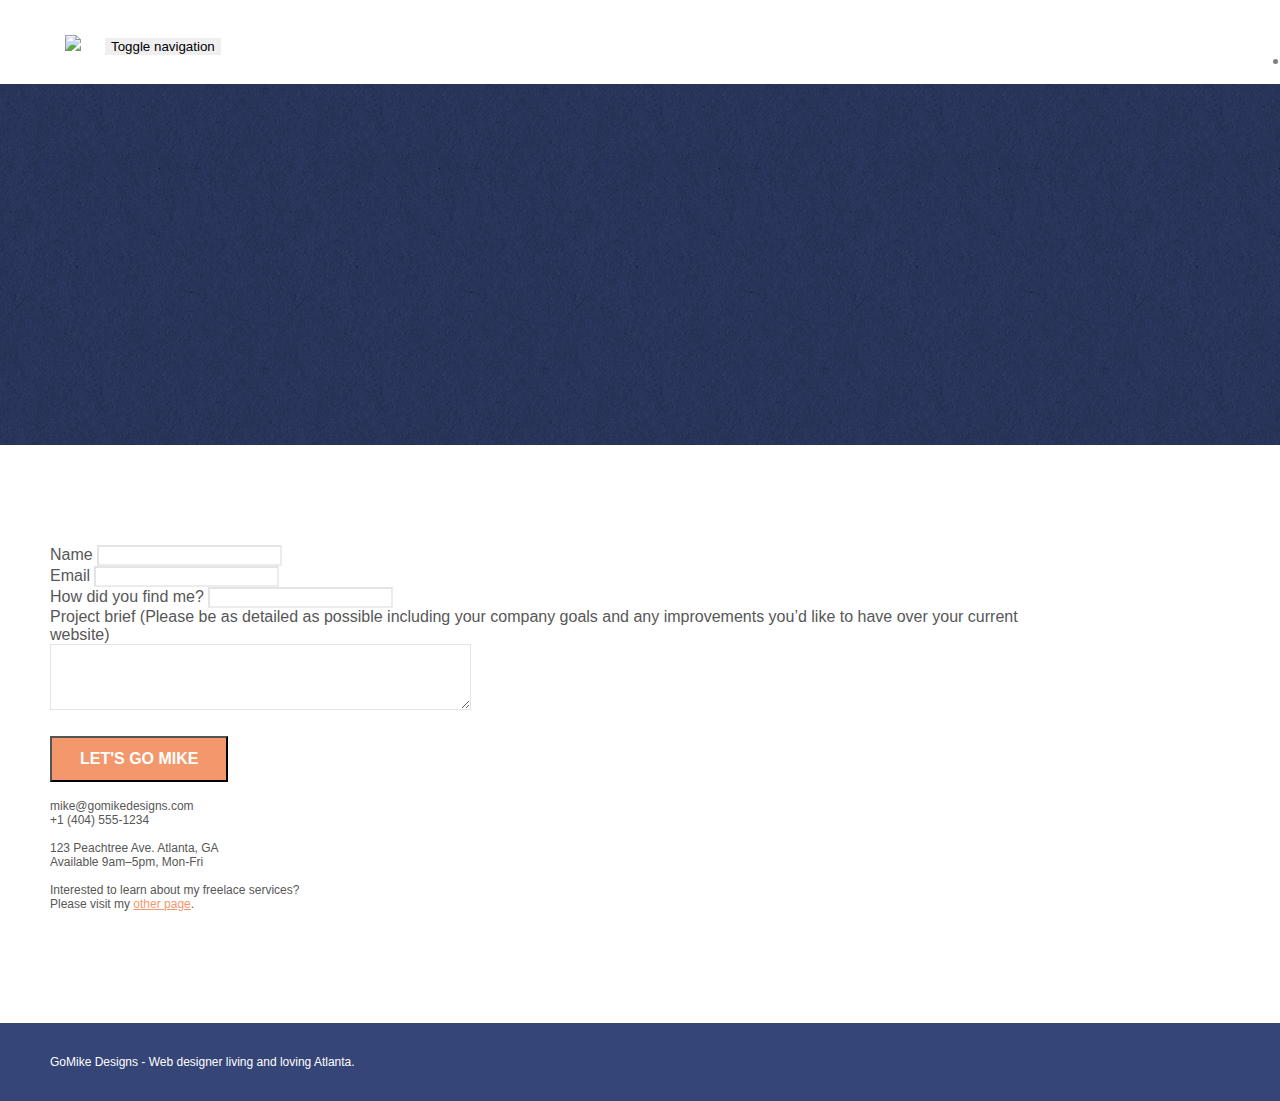
==== page2.html @ 1b025294 "Add files via upload" ====
<!doctype html>
<html lang="Default">
<head>
    <meta charset="utf-8">
    <meta name="keywords" content="">
    <meta name="description" content="">
    <meta name="viewport" content="width=device-width, initial-scale=1.0, viewport-fit=cover">
    <link rel="shortcut icon" type="image/png" href="favicon.jpg">
    
	<link rel="stylesheet" type="text/css" href="./css/bootstrap.min.css">
	<link rel="stylesheet" type="text/css" href="style.css">
	<link rel="stylesheet" type="text/css" href="./css/font-awesome.min.css">
	<link rel="stylesheet" type="text/css" href="./css/et-line.min.css">
	
    
	<script src="./js/jquery-2.1.0.min.js"></script>
	<script src="./js/bootstrap.min.js"></script>
	<script src="./js/blocs.min.js"></script>
	<script src="./js/jqBootstrapValidation.js"></script>
	<script src="./js/formHandler.js"></script>
    <title>page2</title>

    
<!-- Analytics -->
 
<!-- Analytics END -->
    
</head>
<body>
<!-- Main container -->
<div class="page-container">
    
<!-- bloc-0 -->
<div class="bloc bgc-white l-bloc " id="bloc-0">
	<div class="container bloc-sm">
		<nav class="navbar row">
			<div class="navbar-header">
				<a class="navbar-brand" href="index.html"><img src="img/atlanta%20web%20design%20logo.png"  height="40" /></a>
				<button id="nav-toggle" type="button" class="ui-navbar-toggle navbar-toggle" data-toggle="collapse" data-target=".navbar-1">
					<span class="sr-only">Toggle navigation</span><span class="icon-bar"></span><span class="icon-bar"></span><span class="icon-bar"></span>
				</button>
			</div>
			<div class="collapse navbar-collapse navbar-1 special-dropdown-nav">
				<ul class="site-navigation nav navbar-nav">
					<li>
						<a href="index.html">Home</a>
					</li>
					<li>
					</li>
					<li>
						<a href="page2.html">page2</a>
					</li>
				</ul>
			</div>
		</nav>
	</div>
</div>
<!-- bloc-0 END -->

<!-- bloc-6 -->
<div class="bloc bg-dots-bg bg-repeat bgc-dark-slate-blue d-bloc bloc-bg-texture texture-paper" id="bloc-6">
	<div class="container bloc-lg">
		<div class="row">
			<div class="col-sm-12">
				<p class="text-center hero-bloc-text tc-white">
					Let&rsquo;s talk web design!
				</p>
				<p class="text-center mg-lg tc-white tight-width-whitespace">
					I&rsquo;m super excited that you want to work together.<br>Please fill in the form below or get in touch so I can learn about your project <br>and we can setup time to &nbsp;talk websites and Atlanta city love.
				</p>
			</div>
		</div>
	</div>
</div>
<!-- bloc-6 END -->

<!-- bloc-7 -->
<div class="bloc bgc-white l-bloc" id="bloc-7">
	<div class="container bloc-lg">
		<div class="row">
			<div class="col-sm-6">
				<form id="form_1" novalidate success-msg="Your message has been sent." fail-msg="Sorry it seems that our mail server is not responding, Sorry for the inconvenience!">
					<div class="form-group">
						<label>
							Name
						</label>
						<input id="name" class="form-control" required />
					</div>
					<div class="form-group">
						<label>
							Email
						</label>
						<input id="email" class="form-control" type="email" required />
					</div>
					<div class="form-group">
						<label>
							How did you find me?
						</label>
						<input class="form-control" type="email" required id="input_504" />
					</div>
					<div class="form-group">
						<label>
							Project brief (Please be as detailed as possible including your company goals and any improvements you&rsquo;d like to have over your current website)<br>
						</label><textarea id="message" class="form-control" rows="4" cols="50" required></textarea>
					</div> 
					<button class="bloc-button btn btn-lg btn-block cta-hero btn-atomic-tangerine" type="submit">
						Let's go Mike
					</button>
				</form>
			</div>
			<div class="col-sm-6">
				<p>
					mike@gomikedesigns.com<br>+1 (404) 555-1234<br> <br>123 Peachtree Ave. Atlanta, GA<br>Available 9am–5pm, Mon-Fri <br> <br>Interested to learn about my freelace services? <br>Please visit my&nbsp;<a class="ltc-atomic-tangerine" href="index.html">other page</a>.
				</p>
			</div>
		</div>
	</div>
</div>
<!-- bloc-7 END -->

<!-- ScrollToTop Button -->
<a class="bloc-button btn btn-d scrollToTop" onclick="scrollToTarget('1')"><span class="fa fa-chevron-up"></span></a>
<!-- ScrollToTop Button END-->


<!-- Footer - bloc-8 -->
<div class="bloc bgc-dark-slate-blue d-bloc" id="bloc-8">
	<div class="container bloc-sm">
		<div class="row">
			<div class="col-sm-12">
				<p class="text-center white">
					GoMike Designs - Web designer living and loving Atlanta.<br>
				</p>
				<div class="row row-no-gutters social">
					<div class="col-sm-3">
						<div class="text-center">
							<a class="social" href="index.html"><span class="fa fa-twitter icon-md"></span></a>
						</div>
					</div>
					<div class="col-sm-3">
						<div class="text-center">
							<a class="social" href="index.html"><span class="fa fa-facebook icon-md"></span></a>
						</div>
					</div>
					<div class="col-sm-3">
						<div class="text-center">
							<a class="social" href="index.html"><span class="fa fa-dribbble icon-md"></span></a>
						</div>
					</div>
					<div class="col-sm-3">
						<div class="text-center">
							<a class="social" href="index.html"><span class="fa fa-instagram icon-md"></span></a>
						</div>
					</div>
				</div>
			</div>
		</div>
	</div>
</div>
<!-- Footer - bloc-8 END -->

</div>
<!-- Main container END -->
    

</body>
</html>
---- style.css ----
body {
    margin: 0;
    padding: 0;
    background: #FFF;
    overflow-x: hidden;
    -webkit-font-smoothing: antialiased;
    -moz-osx-font-smoothing: grayscale;
}

a,
button {
    transition: all .3s ease-in-out;
    outline: none!important;
}

a:hover {
    text-decoration: none;
    cursor: pointer;
}

#page-loading-blocs-notifaction {
    position: fixed;
    top: 0;
    bottom: 0;
    width: 100%;
    z-index: 100000;
    background: #FFFFFF url("img/pageload-spinner.gif") no-repeat center center;
}

.bloc {
    width: 100%;
    clear: both;
    background: 50% 50% no-repeat;
    padding: 0 50px;
    -webkit-background-size: cover;
    -moz-background-size: cover;
    -o-background-size: cover;
    background-size: cover;
    position: relative;
}

.bloc .container {
    padding-left: 0;
    padding-right: 0;
}

.bloc-lg {
    padding: 100px 50px;
}

.bloc-md {
    padding: 50px;
}

.bloc-sm {
    padding: 20px 50px;
}

.bg-center,
.bg-l-edge,
.bg-r-edge,
.bg-t-edge,
.bg-b-edge,
.bg-tl-edge,
.bg-bl-edge,
.bg-tr-edge,
.bg-br-edge,
.bg-repeat {
    -webkit-background-size: auto!important;
    -moz-background-size: auto!important;
    -o-background-size: auto!important;
    background-size: auto!important;
}

.bg-repeat {
    background: repeat;
}

.bg-t-edge {
    background: top no-repeat;
}

.bloc-bg-texture::before {
    content: "";
    background-size: 2px 2px;
    position: absolute;
    top: 0;
    bottom: 0;
    left: 0;
    right: 0;
}

.texture-paper::before {
    background: url("img/texture-paper.png");
    background-size: 280px 280px;
}

.b-parallax {
    background-attachment: fixed;
}

.d-bloc {
    color: rgba(255, 255, 255, .7);
}

.d-bloc button:hover {
    color: rgba(255, 255, 255, .9);
}

.d-bloc .icon-round,
.d-bloc .icon-square,
.d-bloc .icon-rounded,
.d-bloc .icon-semi-rounded-a,
.d-bloc .icon-semi-rounded-b {
    border-color: rgba(255, 255, 255, .9);
}

.d-bloc .divider-h span {
    border-color: rgba(255, 255, 255, .2);
}

.d-bloc .a-btn,
.d-bloc .navbar a,
.d-bloc .navbar-brand,
.d-bloc a .icon-sm,
.d-bloc a .icon-md,
.d-bloc a .icon-lg,
.d-bloc a .icon-xl,
.d-bloc h1 a,
.d-bloc h2 a,
.d-bloc h3 a,
.d-bloc h4 a,
.d-bloc h5 a,
.d-bloc h6 a,
.d-bloc p a {
    color: rgba(255, 255, 255, .6);
}

.d-bloc .a-btn:hover,
.d-bloc .navbar a:hover,
.d-bloc .navbar-brand:hover,
.d-bloc a:hover .icon-sm,
.d-bloc a:hover .icon-md,
.d-bloc a:hover .icon-lg,
.d-bloc a:hover .icon-xl,
.d-bloc h1 a:hover,
.d-bloc h2 a:hover,
.d-bloc h3 a:hover,
.d-bloc h4 a:hover,
.d-bloc h5 a:hover,
.d-bloc h6 a:hover,
.d-bloc p a:hover {
    color: rgba(255, 255, 255, 1);
}

.d-bloc .navbar-toggle .icon-bar {
    background: rgba(255, 255, 255, 1);
}

.d-bloc .btn-wire,
.d-bloc .btn-wire:hover {
    color: rgba(255, 255, 255, 1);
    border-color: rgba(255, 255, 255, 1);
}

.d-bloc .panel {
    color: rgba(0, 0, 0, .5);
}

.d-bloc .panel button:hover {
    color: rgba(0, 0, 0, .7);
}

.d-bloc .panel icon {
    border-color: rgba(0, 0, 0, .7);
}

.d-bloc .panel .divider-h span {
    border-color: rgba(0, 0, 0, .1);
}

.d-bloc .panel .a-btn {
    color: rgba(0, 0, 0, .6);
}

.d-bloc .panel .a-btn:hover {
    color: rgba(0, 0, 0, 1);
}

.d-bloc .panel .btn-wire,
.d-bloc .panel .btn-wire:hover {
    color: rgba(0, 0, 0, .7);
    border-color: rgba(0, 0, 0, .3);
}

.d-bloc .panel,
.l-bloc {
    color: rgba(0, 0, 0, .5);
}

.d-bloc .panel button:hover,
.l-bloc button:hover {
    color: rgba(0, 0, 0, .7);
}

.l-bloc .icon-round,
.l-bloc .icon-square,
.l-bloc .icon-rounded,
.l-bloc .icon-semi-rounded-a,
.l-bloc .icon-semi-rounded-b {
    border-color: rgba(0, 0, 0, .7);
}

.d-bloc .panel .divider-h span,
.l-bloc .divider-h span {
    border-color: rgba(0, 0, 0, .1);
}

.d-bloc .panel .a-btn,
.l-bloc .a-btn,
.l-bloc .navbar a,
.l-bloc .navbar-brand,
.l-bloc a .icon-sm,
.l-bloc a .icon-md,
.l-bloc a .icon-lg,
.l-bloc a .icon-xl,
.l-bloc h1 a,
.l-bloc h2 a,
.l-bloc h3 a,
.l-bloc h4 a,
.l-bloc h5 a,
.l-bloc h6 a,
.l-bloc p a {
    color: rgba(0, 0, 0, .6);
}

.d-bloc .panel .a-btn:hover,
.l-bloc .a-btn:hover,
.l-bloc .navbar a:hover,
.l-bloc .navbar-brand:hover,
.l-bloc a:hover .icon-sm,
.l-bloc a:hover .icon-md,
.l-bloc a:hover .icon-lg,
.l-bloc a:hover .icon-xl,
.l-bloc h1 a:hover,
.l-bloc h2 a:hover,
.l-bloc h3 a:hover,
.l-bloc h4 a:hover,
.l-bloc h5 a:hover,
.l-bloc h6 a:hover,
.l-bloc p a:hover {
    color: rgba(0, 0, 0, 1);
}

.l-bloc .navbar-toggle .icon-bar {
    color: rgba(0, 0, 0, .6);
}

.d-bloc .panel .btn-wire,
.d-bloc .panel .btn-wire:hover,
.l-bloc .btn-wire,
.l-bloc .btn-wire:hover {
    color: rgba(0, 0, 0, .7);
    border-color: rgba(0, 0, 0, .3);
}

.voffset {
    margin-top: 30px;
}

.voffset-lg {
    margin-top: 80px;
}

.row-no-gutters {
    margin-right: 0;
    margin-left: 0;
}

.row.row-no-gutters > [class^="col-"],
.row.row-no-gutters > [class*=" col-"] {
    padding-right: 0;
    padding-left: 0;
}

#bloc-2-services p {
    font-size: 11px;
}

.navbar {
    margin-bottom: 0;
    z-index: 1;
}

.navbar-brand {
    height: auto;
    padding: 3px 15px;
    font-size: 25px;
    font-weight: normal;
    font-weight: 600;
    line-height: 44px;
}

.navbar-brand img {
    max-height: 200px;
    margin: 0 5px 0 0;
    display: inline;
}

.navbar-brand img[src$=svg] {
    min-width: 100px;
}

.nav-center .navbar-brand img {
    margin: 0;
}

.navbar .nav {
    padding-top: 2px;
    margin-right: -16px;
    float: right;
    z-index: 1;
}

.nav > li {
    float: left;
    margin-top: 4px;
    font-size: 16px;
}

.navbar-nav .open .dropdown-menu > li > a {
    text-align: inherit;
}

.nav > li a:hover,
.nav > li a:focus {
    background: transparent;
}

.navbar-toggle {
    margin: 10px 10px 0 0;
    border: 0px;
}

.navbar-toggle:hover {
    background: transparent!important;
}

.navbar-toggle .icon-bar {
    background-color: rgba(0, 0, 0, .5);
    width: 26px;
}

.nav-invert .navbar .nav {
    float: left;
}

.nav-invert .navbar-header,
.nav-invert .navbar-brand {
    float: right;
    position: relative;
    z-index: 2;
}

@media (min-width: 768px) {
    .site-navigation {
        position: absolute;
        top: 50%;
        right: 20px;
        transform: translate(0, -50%);
        -webkit-transform: translateY(-50%);
    }
    .nav > li .dropdown-menu a,
    .nav > li .dropdown-menu a:hover {
        color: #484848;
    }
    .nav-invert .site-navigation {
        left: 0;
        right: 0;
    }
    .nav-center {
        text-align: center;
    }
    .nav-center .navbar-header {
        width: 100%;
    }
    .nav-center .navbar-header,
    .nav-center .navbar-brand,
    .nav-center .nav > li {
        float: none;
        display: inline-block;
    }
    .nav-center .site-navigation {
        position: relative;
        width: 100%;
        right: 0;
        margin-right: 0px;
        margin-top: 20px;
    }
    .nav-center.mini-nav .navbar-toggle {
        float: none;
        margin: 10px auto 0;
    }
}

.nav > li > .dropdown a {
    background: none!important;
    display: block;
    padding: 14px 15px;
}

nav .caret {
    margin: 0 5px;
}

.dropdown-menu .dropdown-menu {
    top: -8px;
    left: 100%;
}

.dropdown-menu .dropmenu-flow-right {
    top: 100%;
    left: 0;
    margin-left: -1px;
    border-top-left-radius: 0;
    border-top-right-radius: 0;
}

.dropdown-menu .dropdown span {
    border: 4px solid black;
    border-top-color: transparent;
    border-right-color: transparent;
    border-bottom-color: transparent;
    margin: 6px -5px 0 0!important;
    float: right;
}

.mg-md {
    margin-top: 10px;
    margin-bottom: 20px;
}

.mg-lg {
    margin-top: 10px;
    margin-bottom: 40px;
}

.btn {
    margin: 0 5px 5px 0;
}

.btn.pull-right {
    margin: 0 0 5px 5px;
}

.btn-d,
.btn-d:hover,
.btn-d:focus {
    color: #FFF;
    background: rgba(0, 0, 0, .3);
}

button {
    outline: none!important;
}

.btn-rd {
    border-radius: 40px;
}

.btn-clean {
    border: 1px solid rgba(0, 0, 0, .08);
    border-bottom-color: rgba(0, 0, 0, .1);
    text-shadow: 0 1px 0 rgba(0, 0, 1, .1);
    box-shadow: 0 1px 3px rgba(0, 0, 1, .25), inset 0 1px 0 0 rgba(255, 255, 255, .15);
}

.icon-md {
    font-size: 30px!important;
}

.icon-lg {
    font-size: 60px!important;
}

.sm-shadow {
    text-shadow: 0 1px 2px rgba(0, 0, 0, .3);
}

.panel-sq,
.panel-sq .panel-heading,
.panel-sq .panel-footer {
    border-radius: 0;
}

.panel-rd {
    border-radius: 30px;
}

.panel-rd .panel-heading {
    border-radius: 29px 29px 0 0;
}

.panel-rd .panel-footer {
    border-radius: 0 0 29px 29px;
}

.form-control {
    border-color: rgba(0, 0, 0, .1);
    box-shadow: none;
}

.scrollToTop {
    width: 40px;
    height: 40px;
    position: fixed;
    bottom: 20px;
    right: 20px;
    opacity: 0;
    z-index: 500;
    transition: all .3s ease-in-out;
}

.scrollToTop span {
    margin-top: 6px;
}

.showScrollTop {
    font-size: 14px;
    opacity: 1;
}

a[data-lightbox] {
    position: relative;
    display: block;
    text-align: center;
}

a[data-lightbox]:hover::before {
    content: "+";
    font-family: "HelveticaNeue-Light", "Helvetica Neue Light", "Helvetica Neue", Helvetica, Arial;
    font-size: 32px;
    width: 50px;
    height: 50px;
    margin-left: -25px;
    border-radius: 50%;
    background: rgba(0, 0, 0, .6);
    color: #FFF;
    font-weight: 100;
    z-index: 1;
    position: absolute;
    top: 50%;
    transform: translateY(-50%);
    -webkit-transform: translateY(-50%);
}

a[data-lightbox]:hover img {
    opacity: 0.6;
    -webkit-animation-fill-mode: none;
    animation-fill-mode: none;
}

#lightbox-modal {
    display: flex;
    align-items: center;
}

#lightbox-modal .modal-dialog {
    width: 90%;
    max-width: 900px;
    margin: 0 auto 0;
}

#lightbox-modal .modal-dialog img {
    max-height: 90vh;
    margin: 0 auto;
}

.lightbox-caption {
    padding: 20px;
    color: #FFF;
    background: rgba(0, 0, 0, .5);
    position: absolute;
    left: 15px;
    right: 15px;
    bottom: 5px;
}

.close-lightbox {
    color: #FFF;
    font-size: 30px;
    position: absolute;
    top: 20px;
    right: 20px;
    z-index: 20;
    background: rgba(0, 0, 0, .5);
    border: none;
    line-height: 30px;
    padding: 0 9px 5px;
    opacity: 0.3;
}

.close-lightbox:hover,
.next-lightbox:hover,
.prev-lightbox:hover {
    opacity: 1.0;
    color: #FFF;
}

.next-lightbox,
.prev-lightbox {
    font-size: 20px;
    color: rgba(255, 255, 255, .9);
    background: rgba(0, 0, 0, .5);
    transition: all .2s ease-in-out;
    position: absolute;
    top: 45%;
    z-index: 1;
    opacity: 0.4;
}

.next-lightbox {
    padding: 6px 8px 1px 13px;
    right: 25px;
}

.prev-lightbox {
    padding: 6px 13px 1px 10px;
    left: 25px;
}

.snapshot-lb .modal-body {
    padding-bottom: 45px;
}

.snapshot-lb .lightbox-caption {
    padding: 0;
    color: rgba(0, 0, 0, .5);
    background: none;
}

h1,
h2,
h3,
h4,
h5,
h6,
p,
label,
.btn,
a {
    font-family: "helvetica";
    font-weight: 400;
    color: #575757!important;
}

.container {
    max-width: 1000px;
}

.hero-bloc-text {
    font-size: 38px;
}

.hero-bloc-text-sub {
    font-size: 36px;
}

.statement-bloc-text {
    line-height: 26px;
    font-style: italic;
    font-size: 20px;
    text-align: center;
    font-weight: lighter;
    max-width: 520px;
    margin: auto auto auto auto;
}

p {
    font-size: 12px;
}

.tight-width-whitespace {
    max-width: 600px;
    margin: auto auto auto auto;
}

.h1 {
    font-size: 20px;
    font-family: "Open Sans";
}

.cta-hero {
    margin-top: 22px;
    color: #FFFFFF!important;
    text-transform: uppercase;
    padding: 12px 28px 12px 28px;
    font-size: 1.0em;
    font-weight: 700;
}

.social {
    max-width: 400px;
    margin: auto auto auto auto;
}

h2 {
    font-size: 22px;
    line-height: 1.4em;
}

h3 {
    font-size: 15px;
    text-transform: uppercase;
    font-weight: 700;
    color: #333333!important;
}

.med-width-whitespace {
    max-width: 800px;
    margin: auto auto auto auto;
    box-shadow: 0px 0px 0px #000000;
}

h1 {
    color: #333333!important;
}

h4 {
    color: #333333!important;
}

.icons {
    margin-bottom: 14px;
    margin-top: 24px;
}

.white {
    color: #FFFFFF!important;
}

.portfolio-thumb {
    margin-bottom: 24px;
}

.portfolio-row {
    margin-bottom: 44px;
    margin-top: 50px;
}

.avatar {
    box-shadow: 0px 4px 9px rgba(0, 0, 0, 0.3);
}

.black-background {
    background-color: rgba(35, 31, 32, 0.7);
    padding: 40px 40px 40px 40px;
}

.bold-link {
    font-weight: 900;
    text-decoration: underline!important;
}

.service-header {
    font-size: 15px;
    font-weight: 700;
    text-transform: uppercase;
}

.bgc-white {
    background-color: #FFFFFF;
}

.bgc-dark-slate-blue {
    background-color: #364577;
}

.bgc-atomic-tangerine {
    background-color: #F3976C;
}

.tc-white {
    color: #364577!important;
}

.btn-atomic-tangerine {
    background: #F3976C;
    color: #FFFFFF!important;
}

.btn-atomic-tangerine:hover {
    background: #c27956!important;
    color: #FFFFFF!important;
}

.ltc-white {
    color: #FFFFFF!important;
}

.ltc-white:hover {
    color: #cccccc!important;
}

.ltc-atomic-tangerine {
    color: #F3976C!important;
}

.ltc-atomic-tangerine:hover {
    color: #c27956!important;
}

.icon-dark-slate-blue {
    color: #364577!important;
    border-color: #364577!important;
}

.bg-dots-bg {
    background-image: url("img/dots-bg.png");
}

.bg-lines-h2-bg {
    background-image: url("img/lines-h2-bg.png");
}

.bg-atlanta-20made-20sign {
    background-image: url("img/atlanta%20made%20sign.jpg");
}

.bg-atlanta-20made-20sign-20orange {
    background-image: url("img/atlanta%20made%20sign%20orange.jpg");
}

@media (max-width: 1024px) {
    .bloc {
        padding-left: 20px;
        padding-right: 20px;
    }
    .bloc.full-width-bloc,
    .bloc-tile-2.full-width-bloc .container,
    .bloc-tile-3.full-width-bloc .container,
    .bloc-tile-4.full-width-bloc .container {
        padding-left: 0;
        padding-right: 0;
    }
}

@media (max-width: 992px) and (min-width: 768px) {
    .navbar .nav {
        max-width: 80%
    }
    .nav-center.navbar .nav {
        max-width: 100%
    }
}

@media only screen and (min-device-width: 768px) and (max-device-width: 1024px) and (orientation: landscape) {
    .b-parallax {
        background-attachment: scroll;
    }
}

@media only screen and (min-device-width: 1024px) and (max-device-width: 1366px) and (-webkit-min-device-pixel-ratio: 1.5) {
    .b-parallax {
        background-attachment: scroll;
    }
}

@media (max-width: 991px) {
    .container {
        width: 100%;
    }
    .b-parallax {
        background-attachment: scroll;
    }
    .page-container,
    #hero-bloc {
        overflow-x: hidden;
        position: relative;
    }
    .bloc {
        padding-left: constant(safe-area-inset-left);
        padding-right: constant(safe-area-inset-right);
    }
    .bloc-group,
    .bloc-group .bloc {
        display: block;
        width: 100%;
    }
    .bloc-fill-screen .fill-bloc-top-edge,
    .bloc-fill-screen .fill-bloc-bottom-edge {
        padding: 0 20px;
        padding-left: constant(safe-area-inset-left);
        padding-right: constant(safe-area-inset-right);
    }
}

@media (max-width: 767px) {
    .page-container {
        overflow-x: hidden;
        position: relative;
    }
    h1,
    h2,
    h3,
    h4,
    h5,
    h6,
    p,
    #disqus_thread {
        padding-left: 10px!important;
        padding-right: 10px!important;
    }
    .b-parallax {
        background-attachment: scroll;
    }
    .navbar .nav {
        padding-top: 0;
        border-top: 1px solid rgba(0, 0, 0, .2);
        float: none!important;
    }
    .navbar.row {
        margin-left: 0;
        margin-right: 0;
    }
    .site-navigation {
        position: inherit;
        transform: none;
        -webkit-transform: none;
        -ms-transform: none;
    }
    .nav > li {
        margin-top: 0;
        border-bottom: 1px solid rgba(0, 0, 0, .1);
        background: rgba(0, 0, 0, .05);
        text-align: left;
        padding-left: 15px;
        width: 100%;
    }
    .nav > li:hover {
        background: rgba(0, 0, 0, .08);
    }
    .dropdown .dropdown a .caret {
        float: none;
        margin: 5px 0 0 10px!important;
        border: 4px solid black;
        border-bottom-color: transparent;
        border-right-color: transparent;
        border-left-color: transparent;
    }
    #hero-bloc .navbar .nav {
        background: rgba(0, 0, 0, .8);
    }
    #hero-bloc .navbar .nav a {
        color: rgba(255, 255, 255, .6);
    }
    .hero {
        padding: 50px 0;
    }
    .hero-nav {
        left: -1px;
        right: -1px;
    }
    .navbar-collapse {
        padding: 0;
        overflow-x: hidden;
        -webkit-box-shadow: none;
        box-shadow: none;
    }
    .navbar-brand img {
        max-height: 40px;
        width: auto;
    }
    .nav-invert .navbar-header {
        float: none;
        width: 100%;
    }
    .nav-invert .navbar-toggle {
        float: left;
        margin-left: 10px;
    }
    .bloc {
        padding-left: 0;
        padding-right: 0;
    }
    .bloc-xxl,
    .bloc-xl,
    .bloc-lg {
        padding: 40px 0;
    }
    .bloc-sm,
    .bloc-md {
        padding-left: 0;
        padding-right: 0;
    }
    .bloc-tile-2 .container,
    .bloc-tile-3 .container,
    .bloc-tile-4 .container,
    .bloc-fill-screen .fill-bloc-top-edge,
    .bloc-fill-screen .fill-bloc-bottom-edge {
        padding-left: 0;
        padding-right: 0;
    }
    .a-block {
        padding: 0 10px;
    }
    .btn-dwn {
        display: none;
    }
    .voffset {
        margin-top: 5px;
    }
    .voffset-md {
        margin-top: 20px;
    }
    .voffset-lg {
        margin-top: 30px;
    }
    form {
        padding: 5px;
    }
    .close-lightbox {
        display: inline-block;
    }
    .blocsapp-device-iphone5 {
        background-size: 216px 425px;
        padding-top: 60px;
        width: 216px;
        height: 425px;
    }
    .blocsapp-device-iphone5 img {
        width: 180px;
        height: 320px;
    }
}

@media (max-width: 400px) {
    .bloc {
        padding-left: 0;
        padding-right: 0;
    }
}

@media (max-width: 767px) {
    .bloc-mob-center-text {
        text-align: center;
    }
}
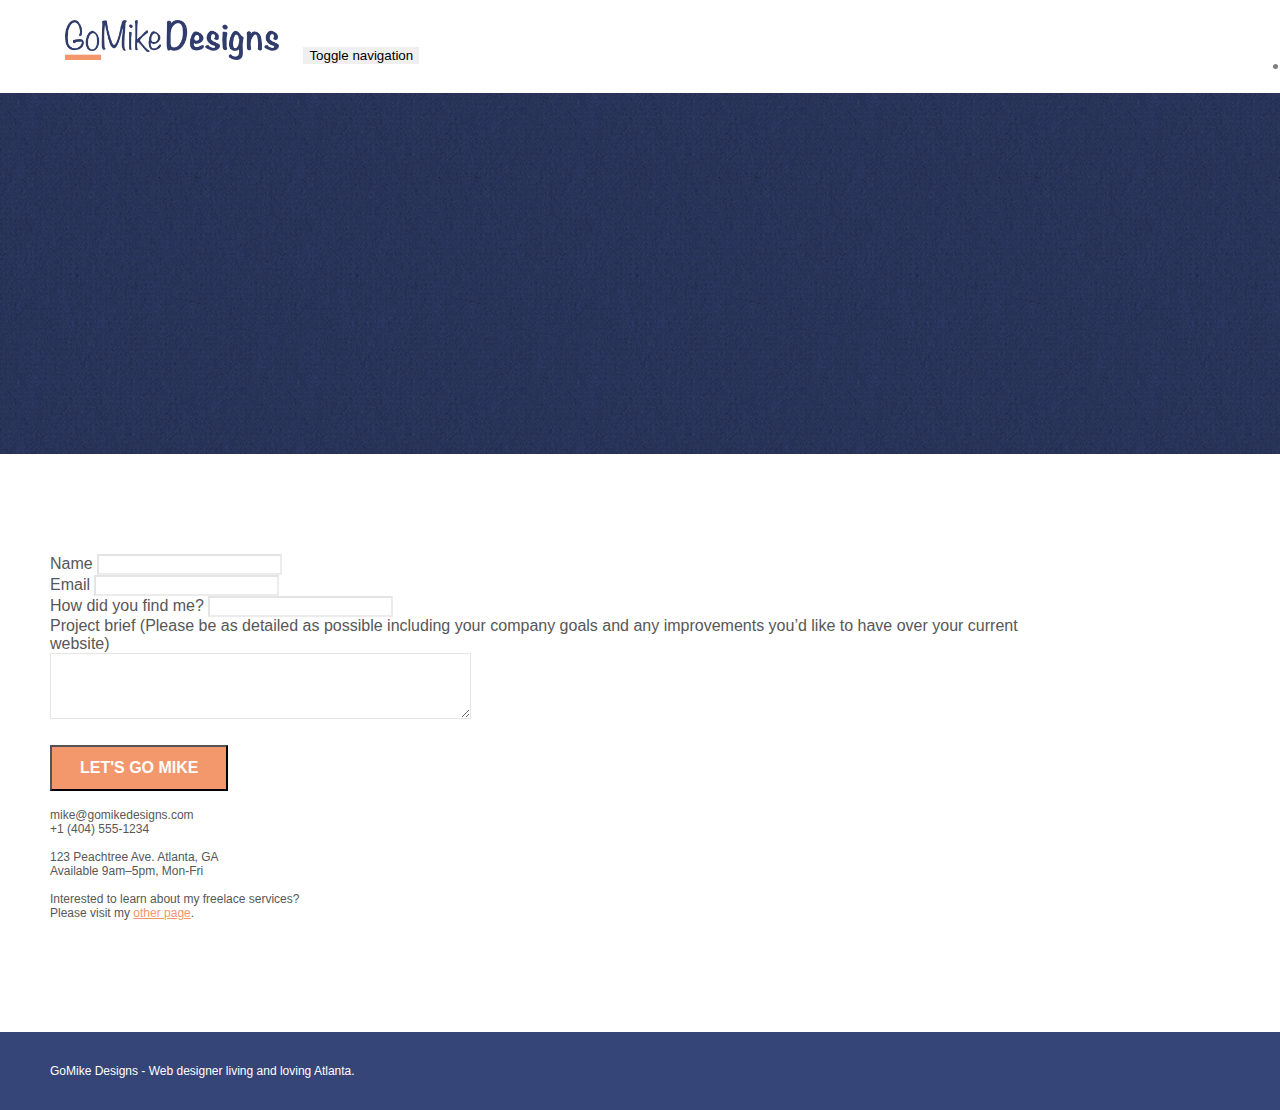
==== commit 9dd3b9fc: "images_resized" ====
--- a/page2.html
+++ b/page2.html
@@ -7,9 +7,9 @@
     <meta name="viewport" content="width=device-width, initial-scale=1.0, viewport-fit=cover">
     <link rel="shortcut icon" type="image/png" href="favicon.jpg">
     
-	<link rel="stylesheet" type="text/css" href="./css/bootstrap.min.css">
+	<!-- <link rel="stylesheet" type="text/css" href="./css/bootstrap.min.css"> -->
 	<link rel="stylesheet" type="text/css" href="style.css">
-	<link rel="stylesheet" type="text/css" href="./css/font-awesome.min.css">
+	<!-- <link rel="stylesheet" type="text/css" href="./css/font-awesome.min.css"> -->
 	<link rel="stylesheet" type="text/css" href="./css/et-line.min.css">
 	
     
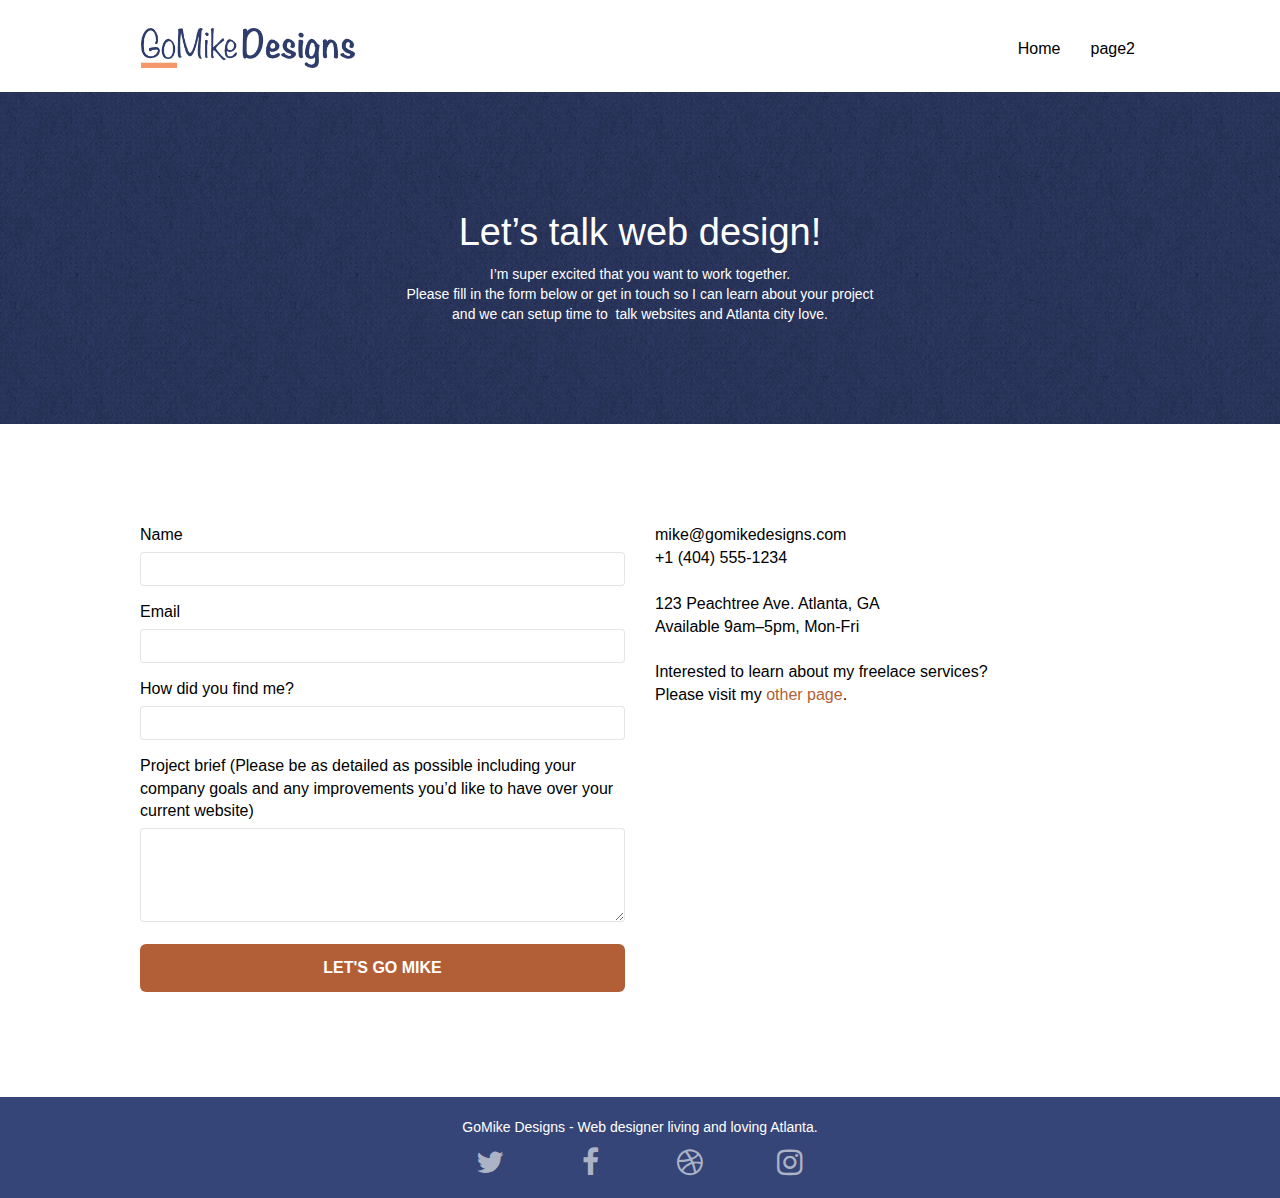
==== commit 636ca444: "removing all the validation errors" ====
--- a/page2.html
+++ b/page2.html
@@ -1,24 +1,24 @@
 <!doctype html>
-<html lang="Default">
+<html lang="en">
 <head>
     <meta charset="utf-8">
-    <meta name="keywords" content="">
-    <meta name="description" content="">
+    <meta name="description" content="Mike is an Atlanta web designer specializing in website design and development. Contact him to build your custom website today.">
     <meta name="viewport" content="width=device-width, initial-scale=1.0, viewport-fit=cover">
     <link rel="shortcut icon" type="image/png" href="favicon.jpg">
     
-	<!-- <link rel="stylesheet" type="text/css" href="./css/bootstrap.min.css"> -->
+	<link rel="stylesheet" type="text/css" href="./css/bootstrap.css">
 	<link rel="stylesheet" type="text/css" href="style.css">
-	<!-- <link rel="stylesheet" type="text/css" href="./css/font-awesome.min.css"> -->
-	<link rel="stylesheet" type="text/css" href="./css/et-line.min.css">
+	<link rel="stylesheet" type="text/css" href="./css/font-awesome.css">
+	<link rel="stylesheet" type="text/css" href="./css/et-line.css">
 	
     
-	<script src="./js/jquery-2.1.0.min.js"></script>
-	<script src="./js/bootstrap.min.js"></script>
-	<script src="./js/blocs.min.js"></script>
+	<script src="./js/jquery-2.1.0.js"></script>
+	<script src="./js/bootstrap.js"></script>
+	<script src="./js/blocs.js"></script>
 	<script src="./js/jqBootstrapValidation.js"></script>
 	<script src="./js/formHandler.js"></script>
-    <title>page2</title>
+    
+    <title>Go Mike | Freelance Atlanta Website and Logo Designer</title>
 
     
 <!-- Analytics -->
@@ -35,7 +35,7 @@
 	<div class="container bloc-sm">
 		<nav class="navbar row">
 			<div class="navbar-header">
-				<a class="navbar-brand" href="index.html"><img src="img/atlanta%20web%20design%20logo.png"  height="40" /></a>
+				<a class="navbar-brand" href="index.html"><img src="img/atlanta%20web%20design%20logo-min.webp"  height="40" alt="logo"></a>
 				<button id="nav-toggle" type="button" class="ui-navbar-toggle navbar-toggle" data-toggle="collapse" data-target=".navbar-1">
 					<span class="sr-only">Toggle navigation</span><span class="icon-bar"></span><span class="icon-bar"></span><span class="icon-bar"></span>
 				</button>
@@ -62,9 +62,9 @@
 	<div class="container bloc-lg">
 		<div class="row">
 			<div class="col-sm-12">
-				<p class="text-center hero-bloc-text tc-white">
+				<h1 class="text-center hero-bloc-text tc-white">
 					Let&rsquo;s talk web design!
-				</p>
+                </h1>
 				<p class="text-center mg-lg tc-white tight-width-whitespace">
 					I&rsquo;m super excited that you want to work together.<br>Please fill in the form below or get in touch so I can learn about your project <br>and we can setup time to &nbsp;talk websites and Atlanta city love.
 				</p>
@@ -79,27 +79,27 @@
 	<div class="container bloc-lg">
 		<div class="row">
 			<div class="col-sm-6">
-				<form id="form_1" novalidate success-msg="Your message has been sent." fail-msg="Sorry it seems that our mail server is not responding, Sorry for the inconvenience!">
+				<form id="form_1" novalidate data-success-msg="Your message has been sent." data-fail-msg="Sorry it seems that our mail server is not responding, Sorry for the inconvenience!">
 					<div class="form-group">
-						<label>
+						<label for="name">
 							Name
 						</label>
-						<input id="name" class="form-control" required />
+						<input id="name" class="form-control" required>
 					</div>
 					<div class="form-group">
-						<label>
+						<label for="email">
 							Email
 						</label>
-						<input id="email" class="form-control" type="email" required />
+						<input id="email" class="form-control" type="email" required>
 					</div>
 					<div class="form-group">
-						<label>
+						<label for="input_504">
 							How did you find me?
 						</label>
-						<input class="form-control" type="email" required id="input_504" />
+						<input class="form-control" type="email" required id="input_504">
 					</div>
 					<div class="form-group">
-						<label>
+						<label for="message">
 							Project brief (Please be as detailed as possible including your company goals and any improvements you&rsquo;d like to have over your current website)<br>
 						</label><textarea id="message" class="form-control" rows="4" cols="50" required></textarea>
 					</div> 
@@ -134,22 +134,22 @@
 				<div class="row row-no-gutters social">
 					<div class="col-sm-3">
 						<div class="text-center">
-							<a class="social" href="index.html"><span class="fa fa-twitter icon-md"></span></a>
+							<a class="social" href="index.html" aria-label="twitter"><span class="fa fa-twitter icon-md"></span></a>
 						</div>
 					</div>
 					<div class="col-sm-3">
 						<div class="text-center">
-							<a class="social" href="index.html"><span class="fa fa-facebook icon-md"></span></a>
+							<a class="social" href="index.html" aria-label="facebook"><span class="fa fa-facebook icon-md"></span></a>
 						</div>
 					</div>
 					<div class="col-sm-3">
 						<div class="text-center">
-							<a class="social" href="index.html"><span class="fa fa-dribbble icon-md"></span></a>
+							<a class="social" href="index.html" aria-label="dribble"><span class="fa fa-dribbble icon-md"></span></a>
 						</div>
 					</div>
 					<div class="col-sm-3">
 						<div class="text-center">
-							<a class="social" href="index.html"><span class="fa fa-instagram icon-md"></span></a>
+							<a class="social" href="index.html" aria-label="instagram"><span class="fa fa-instagram icon-md"></span></a>
 						</div>
 					</div>
 				</div>
@@ -164,4 +164,4 @@
     
 
 </body>
-</html>
+</html>--- a/style.css
+++ b/style.css
@@ -91,7 +91,7 @@
 }
 
 .texture-paper::before {
-    background: url("img/texture-paper.png");
+    background: url("img/texture-paper-min.webp");
     background-size: 280px 280px;
 }
 
@@ -284,7 +284,7 @@
 }
 
 #bloc-2-services p {
-    font-size: 11px;
+    font-size: 14px;
 }
 
 .navbar {
@@ -651,7 +651,23 @@
 a {
     font-family: "helvetica";
     font-weight: 400;
-    color: #575757!important;
+    color: #000!important;
+}
+
+#bloc-8 a {
+    color: #b6b6b6 !important;
+}
+
+.title-txt {
+    font-size: 38px;
+}
+
+.text-center {
+    color: #000 !important;
+}
+
+.site-navigation a {
+    color: #000 !important;
 }
 
 .container {
@@ -677,7 +693,11 @@
 }
 
 p {
-    font-size: 12px;
+    font-size: 14px;
+}
+
+#bloc-7 .col-sm-6, #bloc-7 p {
+    font-size: 16px;
 }
 
 .tight-width-whitespace {
@@ -777,15 +797,15 @@
 }
 
 .bgc-atomic-tangerine {
-    background-color: #F3976C;
+    background-color: #b25f38;
 }
 
 .tc-white {
-    color: #364577!important;
+    color: #fff!important;
 }
 
 .btn-atomic-tangerine {
-    background: #F3976C;
+    background: #b25f38;
     color: #FFFFFF!important;
 }
 
@@ -803,7 +823,7 @@
 }
 
 .ltc-atomic-tangerine {
-    color: #F3976C!important;
+    color: #b25f38!important;
 }
 
 .ltc-atomic-tangerine:hover {
@@ -816,19 +836,19 @@
 }
 
 .bg-dots-bg {
-    background-image: url("img/dots-bg.png");
+    background-image: url("img/dots-bg-min.webp");
 }
 
 .bg-lines-h2-bg {
-    background-image: url("img/lines-h2-bg.png");
+    background-image: url("img/lines-h2-bg-min.webp");
 }
 
 .bg-atlanta-20made-20sign {
-    background-image: url("img/atlanta%20made%20sign.jpg");
+    background-image: url("img/atlanta%20made%20sign-min.webp");
 }
 
 .bg-atlanta-20made-20sign-20orange {
-    background-image: url("img/atlanta%20made%20sign%20orange.jpg");
+    background-image: url("img/atlanta%20made%20sign%20orange-min.webp");
 }
 
 @media (max-width: 1024px) {
@@ -854,13 +874,13 @@
     }
 }
 
-@media only screen and (min-device-width: 768px) and (max-device-width: 1024px) and (orientation: landscape) {
+@media only screen and (min-width: 768px) and (max-width: 1024px) and (orientation: landscape) {
     .b-parallax {
         background-attachment: scroll;
     }
 }
 
-@media only screen and (min-device-width: 1024px) and (max-device-width: 1366px) and (-webkit-min-device-pixel-ratio: 1.5) {
+@media only screen and (min-width: 1024px) and (max-width: 1366px) and (-webkit-min-device-pixel-ratio: 1.5) {
     .b-parallax {
         background-attachment: scroll;
     }
@@ -879,8 +899,8 @@
         position: relative;
     }
     .bloc {
-        padding-left: constant(safe-area-inset-left);
-        padding-right: constant(safe-area-inset-right);
+        padding-left: 20px;
+        padding-right: 20px;
     }
     .bloc-group,
     .bloc-group .bloc {
@@ -890,12 +910,15 @@
     .bloc-fill-screen .fill-bloc-top-edge,
     .bloc-fill-screen .fill-bloc-bottom-edge {
         padding: 0 20px;
-        padding-left: constant(safe-area-inset-left);
-        padding-right: constant(safe-area-inset-right);
+        padding-left: 20px;
+        padding-right: 20px;
     }
 }
 
 @media (max-width: 767px) {
+    .title-txt {
+        font-size: 30px;
+    }
     .page-container {
         overflow-x: hidden;
         position: relative;
--- a/css/et-line.css
+++ b/css/et-line.css
@@ -0,0 +1,519 @@
+@font-face {
+    font-family: et-line;
+    src: url(../fonts/et-line.eot);
+    src: url(../fonts/et-line.eot?#iefix) format('embedded-opentype'), url(../fonts/et-line.woff) format('woff'), url(../fonts/et-line.ttf) format('truetype'), url(../fonts/et-line.svg#et-line) format('svg');
+    font-weight: 400;
+    font-style: normal
+}
+
+.et-icon-adjustments,
+.et-icon-alarmclock,
+.et-icon-anchor,
+.et-icon-aperture,
+.et-icon-attachment,
+.et-icon-bargraph,
+.et-icon-basket,
+.et-icon-beaker,
+.et-icon-bike,
+.et-icon-book-open,
+.et-icon-briefcase,
+.et-icon-browser,
+.et-icon-calendar,
+.et-icon-camera,
+.et-icon-caution,
+.et-icon-chat,
+.et-icon-circle-compass,
+.et-icon-clipboard,
+.et-icon-clock,
+.et-icon-cloud,
+.et-icon-compass,
+.et-icon-desktop,
+.et-icon-dial,
+.et-icon-document,
+.et-icon-documents,
+.et-icon-download,
+.et-icon-dribbble,
+.et-icon-edit,
+.et-icon-envelope,
+.et-icon-expand,
+.et-icon-facebook,
+.et-icon-flag,
+.et-icon-focus,
+.et-icon-gears,
+.et-icon-genius,
+.et-icon-gift,
+.et-icon-global,
+.et-icon-globe,
+.et-icon-googleplus,
+.et-icon-grid,
+.et-icon-happy,
+.et-icon-hazardous,
+.et-icon-heart,
+.et-icon-hotairballoon,
+.et-icon-hourglass,
+.et-icon-key,
+.et-icon-laptop,
+.et-icon-layers,
+.et-icon-lifesaver,
+.et-icon-lightbulb,
+.et-icon-linegraph,
+.et-icon-linkedin,
+.et-icon-lock,
+.et-icon-magnifying-glass,
+.et-icon-map,
+.et-icon-map-pin,
+.et-icon-megaphone,
+.et-icon-mic,
+.et-icon-mobile,
+.et-icon-newspaper,
+.et-icon-notebook,
+.et-icon-paintbrush,
+.et-icon-paperclip,
+.et-icon-pencil,
+.et-icon-phone,
+.et-icon-picture,
+.et-icon-pictures,
+.et-icon-piechart,
+.et-icon-presentation,
+.et-icon-pricetags,
+.et-icon-printer,
+.et-icon-profile-female,
+.et-icon-profile-male,
+.et-icon-puzzle,
+.et-icon-quote,
+.et-icon-recycle,
+.et-icon-refresh,
+.et-icon-ribbon,
+.et-icon-rss,
+.et-icon-sad,
+.et-icon-scissors,
+.et-icon-scope,
+.et-icon-search,
+.et-icon-shield,
+.et-icon-speedometer,
+.et-icon-strategy,
+.et-icon-streetsign,
+.et-icon-tablet,
+.et-icon-target,
+.et-icon-telescope,
+.et-icon-toolbox,
+.et-icon-tools,
+.et-icon-tools-2,
+.et-icon-trophy,
+.et-icon-tumblr,
+.et-icon-twitter,
+.et-icon-upload,
+.et-icon-video,
+.et-icon-wallet,
+.et-icon-wine {
+    font-family: et-line;
+    speak: none;
+    font-style: normal;
+    font-weight: 400;
+    font-variant: normal;
+    text-transform: none;
+    line-height: 1;
+    -webkit-font-smoothing: antialiased;
+    -moz-osx-font-smoothing: grayscale;
+    display: inline-block
+}
+
+.et-icon-mobile:before {
+    content: "\e000"
+}
+
+.et-icon-laptop:before {
+    content: "\e001"
+}
+
+.et-icon-desktop:before {
+    content: "\e002"
+}
+
+.et-icon-tablet:before {
+    content: "\e003"
+}
+
+.et-icon-phone:before {
+    content: "\e004"
+}
+
+.et-icon-document:before {
+    content: "\e005"
+}
+
+.et-icon-documents:before {
+    content: "\e006"
+}
+
+.et-icon-search:before {
+    content: "\e007"
+}
+
+.et-icon-clipboard:before {
+    content: "\e008"
+}
+
+.et-icon-newspaper:before {
+    content: "\e009"
+}
+
+.et-icon-notebook:before {
+    content: "\e00a"
+}
+
+.et-icon-book-open:before {
+    content: "\e00b"
+}
+
+.et-icon-browser:before {
+    content: "\e00c"
+}
+
+.et-icon-calendar:before {
+    content: "\e00d"
+}
+
+.et-icon-presentation:before {
+    content: "\e00e"
+}
+
+.et-icon-picture:before {
+    content: "\e00f"
+}
+
+.et-icon-pictures:before {
+    content: "\e010"
+}
+
+.et-icon-video:before {
+    content: "\e011"
+}
+
+.et-icon-camera:before {
+    content: "\e012"
+}
+
+.et-icon-printer:before {
+    content: "\e013"
+}
+
+.et-icon-toolbox:before {
+    content: "\e014"
+}
+
+.et-icon-briefcase:before {
+    content: "\e015"
+}
+
+.et-icon-wallet:before {
+    content: "\e016"
+}
+
+.et-icon-gift:before {
+    content: "\e017"
+}
+
+.et-icon-bargraph:before {
+    content: "\e018"
+}
+
+.et-icon-grid:before {
+    content: "\e019"
+}
+
+.et-icon-expand:before {
+    content: "\e01a"
+}
+
+.et-icon-focus:before {
+    content: "\e01b"
+}
+
+.et-icon-edit:before {
+    content: "\e01c"
+}
+
+.et-icon-adjustments:before {
+    content: "\e01d"
+}
+
+.et-icon-ribbon:before {
+    content: "\e01e"
+}
+
+.et-icon-hourglass:before {
+    content: "\e01f"
+}
+
+.et-icon-lock:before {
+    content: "\e020"
+}
+
+.et-icon-megaphone:before {
+    content: "\e021"
+}
+
+.et-icon-shield:before {
+    content: "\e022"
+}
+
+.et-icon-trophy:before {
+    content: "\e023"
+}
+
+.et-icon-flag:before {
+    content: "\e024"
+}
+
+.et-icon-map:before {
+    content: "\e025"
+}
+
+.et-icon-puzzle:before {
+    content: "\e026"
+}
+
+.et-icon-basket:before {
+    content: "\e027"
+}
+
+.et-icon-envelope:before {
+    content: "\e028"
+}
+
+.et-icon-streetsign:before {
+    content: "\e029"
+}
+
+.et-icon-telescope:before {
+    content: "\e02a"
+}
+
+.et-icon-gears:before {
+    content: "\e02b"
+}
+
+.et-icon-key:before {
+    content: "\e02c"
+}
+
+.et-icon-paperclip:before {
+    content: "\e02d"
+}
+
+.et-icon-attachment:before {
+    content: "\e02e"
+}
+
+.et-icon-pricetags:before {
+    content: "\e02f"
+}
+
+.et-icon-lightbulb:before {
+    content: "\e030"
+}
+
+.et-icon-layers:before {
+    content: "\e031"
+}
+
+.et-icon-pencil:before {
+    content: "\e032"
+}
+
+.et-icon-tools:before {
+    content: "\e033"
+}
+
+.et-icon-tools-2:before {
+    content: "\e034"
+}
+
+.et-icon-scissors:before {
+    content: "\e035"
+}
+
+.et-icon-paintbrush:before {
+    content: "\e036"
+}
+
+.et-icon-magnifying-glass:before {
+    content: "\e037"
+}
+
+.et-icon-circle-compass:before {
+    content: "\e038"
+}
+
+.et-icon-linegraph:before {
+    content: "\e039"
+}
+
+.et-icon-mic:before {
+    content: "\e03a"
+}
+
+.et-icon-strategy:before {
+    content: "\e03b"
+}
+
+.et-icon-beaker:before {
+    content: "\e03c"
+}
+
+.et-icon-caution:before {
+    content: "\e03d"
+}
+
+.et-icon-recycle:before {
+    content: "\e03e"
+}
+
+.et-icon-anchor:before {
+    content: "\e03f"
+}
+
+.et-icon-profile-male:before {
+    content: "\e040"
+}
+
+.et-icon-profile-female:before {
+    content: "\e041"
+}
+
+.et-icon-bike:before {
+    content: "\e042"
+}
+
+.et-icon-wine:before {
+    content: "\e043"
+}
+
+.et-icon-hotairballoon:before {
+    content: "\e044"
+}
+
+.et-icon-globe:before {
+    content: "\e045"
+}
+
+.et-icon-genius:before {
+    content: "\e046"
+}
+
+.et-icon-map-pin:before {
+    content: "\e047"
+}
+
+.et-icon-dial:before {
+    content: "\e048"
+}
+
+.et-icon-chat:before {
+    content: "\e049"
+}
+
+.et-icon-heart:before {
+    content: "\e04a"
+}
+
+.et-icon-cloud:before {
+    content: "\e04b"
+}
+
+.et-icon-upload:before {
+    content: "\e04c"
+}
+
+.et-icon-download:before {
+    content: "\e04d"
+}
+
+.et-icon-target:before {
+    content: "\e04e"
+}
+
+.et-icon-hazardous:before {
+    content: "\e04f"
+}
+
+.et-icon-piechart:before {
+    content: "\e050"
+}
+
+.et-icon-speedometer:before {
+    content: "\e051"
+}
+
+.et-icon-global:before {
+    content: "\e052"
+}
+
+.et-icon-compass:before {
+    content: "\e053"
+}
+
+.et-icon-lifesaver:before {
+    content: "\e054"
+}
+
+.et-icon-clock:before {
+    content: "\e055"
+}
+
+.et-icon-aperture:before {
+    content: "\e056"
+}
+
+.et-icon-quote:before {
+    content: "\e057"
+}
+
+.et-icon-scope:before {
+    content: "\e058"
+}
+
+.et-icon-alarmclock:before {
+    content: "\e059"
+}
+
+.et-icon-refresh:before {
+    content: "\e05a"
+}
+
+.et-icon-happy:before {
+    content: "\e05b"
+}
+
+.et-icon-sad:before {
+    content: "\e05c"
+}
+
+.et-icon-facebook:before {
+    content: "\e05d"
+}
+
+.et-icon-twitter:before {
+    content: "\e05e"
+}
+
+.et-icon-googleplus:before {
+    content: "\e05f"
+}
+
+.et-icon-rss:before {
+    content: "\e060"
+}
+
+.et-icon-tumblr:before {
+    content: "\e061"
+}
+
+.et-icon-linkedin:before {
+    content: "\e062"
+}
+
+.et-icon-dribbble:before {
+    content: "\e063"
+}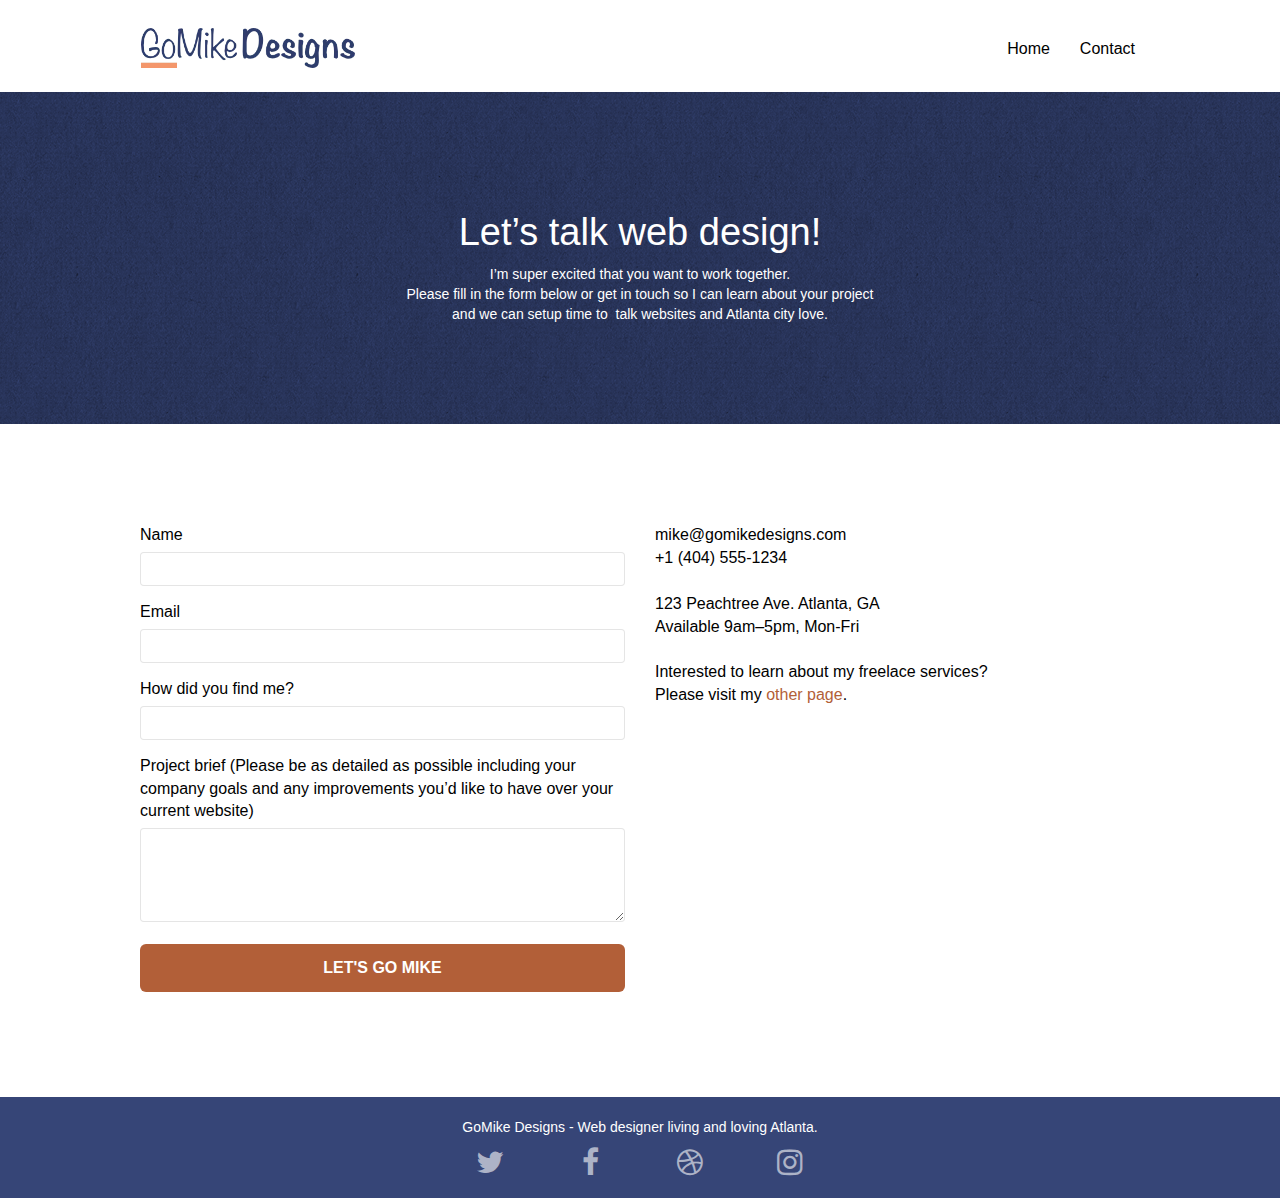
==== commit 20ffda5f: "last minor changes" ====
--- a/page2.html
+++ b/page2.html
@@ -35,7 +35,7 @@
 	<div class="container bloc-sm">
 		<nav class="navbar row">
 			<div class="navbar-header">
-				<a class="navbar-brand" href="index.html"><img src="img/atlanta%20web%20design%20logo-min.webp"  height="40" alt="logo"></a>
+				<a class="navbar-brand" href="index.html"><img src="img/atlanta%20web%20design%20logo-min.webp"  height="40" alt="GoMikeDesigns logo - a modern and professional web designer"></a>
 				<button id="nav-toggle" type="button" class="ui-navbar-toggle navbar-toggle" data-toggle="collapse" data-target=".navbar-1">
 					<span class="sr-only">Toggle navigation</span><span class="icon-bar"></span><span class="icon-bar"></span><span class="icon-bar"></span>
 				</button>
@@ -48,7 +48,7 @@
 					<li>
 					</li>
 					<li>
-						<a href="page2.html">page2</a>
+						<a href="page2.html">Contact</a>
 					</li>
 				</ul>
 			</div>
